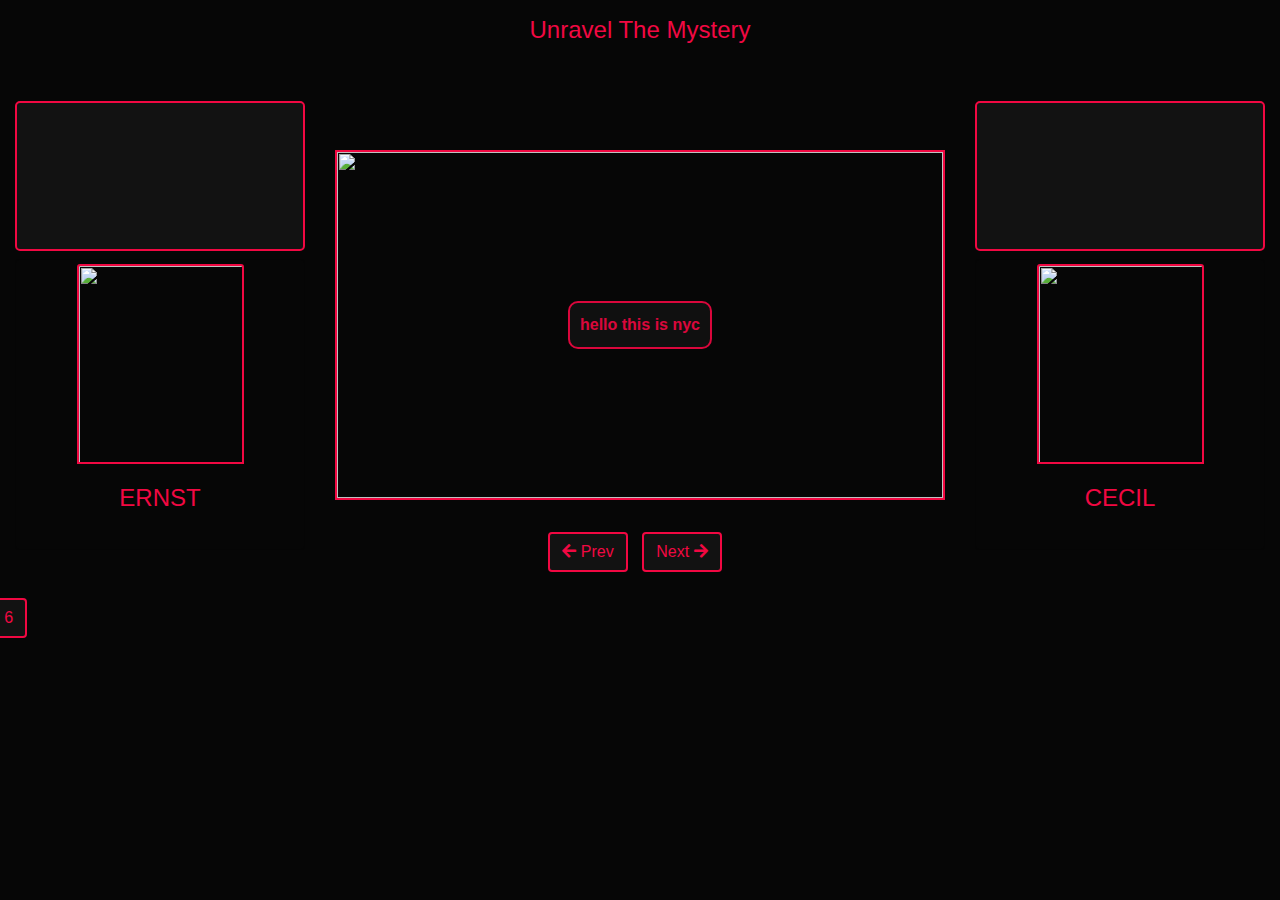
==== index.html @ f5765146 "added inner container" ====
<!DOCTYPE html>
<html lang="en">
<head>
<meta charset="UTF-8">
<meta name="viewport" content="width=device-width, initial-scale=1.0">
<meta http-equiv="X-UA-Compatible" content="ie=edge">
<meta name="Description" content="Enter your description here"/>
<link rel="stylesheet" href="https://cdnjs.cloudflare.com/ajax/libs/twitter-bootstrap/4.6.0/css/bootstrap.min.css">
<link rel="stylesheet" href="https://cdnjs.cloudflare.com/ajax/libs/font-awesome/5.15.2/css/all.min.css">
<link rel="stylesheet" href="https://unpkg.com/swiper/swiper-bundle.css" />
  <link rel="stylesheet" href="https://unpkg.com/swiper/swiper-bundle.min.css" />
  <link rel="stylesheet" href="style.css">
<title>Crime Scene</title>
</head>
<body>

  
<body>

  
  <div class="container-fluid">

    <div class="row mx-auto">
      <div class="col-10 mt-3 mx-auto">
        <h4 class = 'text-capitalize mx-auto text-center' id = 'heading'><span id = 'count'></span>unravel the mystery</h4>
      </div>
    </div>
    <div class="row story-container mt-5">
      <div class="col-lg-3 char-left mx-auto my-auto">
        <div class="tooltip-left">

          <div class="swiper-container mySwiper">
            <div class="swiper-wrapper">
              <div class="swiper-slide">

                <p id="left-dialogue" class = 'text-capitalize'>

                </p>
              </div>
            </div>
            <div class="swiper-scrollbar"></div>
          </div>


        </div>

        <div class="card mt-2 p-1">
          <!-- <img class="card-img-top" src="holder.js/100x180/" alt=""> -->
        <img src="img/char2.jpg" alt="" class="card-img-top  img-fluid character-pic mx-auto" id="left-char">

          <div class="card-body">
            <h4 class="card-title text-center">ERNST</h4>
          </div>
        </div>
      </div>


      <div class="col-lg-6 my-auto scene" id = 'scene-outer'>
        <img src="img/asylum.jpg" alt="" class="img-fluid" id="scene">
        <div id="scene-script" class = 'text-transform mx-auto'>hello this is nyc</div>
        <div class="row mx-auto">
          <div class="col-12 mx-auto mt-4 pt-2 text-center">
              <button class='btn' id = 'prev' onclick="bwd()"><i class="fa fa-arrow-left" aria-hidden="true"></i> Prev</button>
              <button class='btn' id = 'next' onclick="fwd()">Next <i class="fa fa-arrow-right" aria-hidden="true"></i></button>
        
        
          </div>
        </div>
      </div>



      <div class="col-lg-3 char-right mx-auto my-auto">
        <div class="tooltip-right">

          <div class="swiper-container mySwiper">
            <div class="swiper-wrapper">
              <div class="swiper-slide">

                <p id="right-dialogue">

                </p>
              </div>
            </div>
            <div class="swiper-scrollbar"></div>
          </div>
        </div>

        <div class="card mt-2 p-1">
          <!-- <img class="card-img-top" src="holder.js/100x180/" alt=""> -->
        <img src="img/char1.jpg" alt="" class="card-img-top  img-fluid character-pic mx-auto" id="right-char">

          <div class="card-body">
            <h4 class="card-title text-center" id = 'char-2-name'>CECIL</h4>
          </div>
        </div>
      </div>
    </div>


<!-- Button trigger modal -->

    <div class="row mx-auto mt-5" id = 'outer-nav'>
     
     <div id = 'nav'>

      <div class="col-12 mx-auto">
        <div class="row mx-auto">
          <div class="col-2 mx-auto text-center"><a href="http://" class = 'mx-auto btn' type = 'btn' target="_blank" rel="noopener noreferrer">1</a></div>
          <div class="col-2 mx-auto text-center"><a href="http://" class = 'mx-auto btn' type = 'btn' target="_blank" rel="noopener noreferrer">2</a></div>
          <div class="col-2 mx-auto text-center"><a href="http://" class = 'mx-auto btn' type = 'btn' target="_blank" rel="noopener noreferrer">3</a></div>
          <div class="col-2 mx-auto text-center"><a href="http://" class = 'mx-auto btn' type = 'btn' target="_blank" rel="noopener noreferrer">4</a></div>
          <div class="col-2 mx-auto text-center"><a href="http://" class = 'mx-auto btn' type = 'btn' target="_blank" rel="noopener noreferrer">5</a></div>
          <div class="col-2 mx-auto text-center"><a href="http://" class = 'mx-auto btn' type = 'btn' target="_blank" rel="noopener noreferrer">6</a></div>

        </div>
      </div>
     </div>
    </div>
   
  </div>
  
 
<script src="https://cdnjs.cloudflare.com/ajax/libs/jquery/3.5.1/jquery.slim.min.js"></script>
<script src="https://cdnjs.cloudflare.com/ajax/libs/popper.js/1.16.1/umd/popper.min.js"></script>
<script src="https://cdnjs.cloudflare.com/ajax/libs/twitter-bootstrap/4.6.0/js/bootstrap.min.js"></script>
  <script src="https://unpkg.com/swiper/swiper-bundle.js"></script>
  <script src="https://unpkg.com/swiper/swiper-bundle.min.js"></script>
  <script>
    var swiper = new Swiper(".mySwiper", {
      direction: "vertical",
      slidesPerView: 'auto',
      freeMode: true,
      scrollbar: {
        el: ".swiper-scrollbar",
      },
      mousewheel: true,
    });
  </script>
  <script src="./script.js"></script>



</body>
</html>
---- style.css ----
body{
    padding: 0;
    margin: 0;
    box-sizing: border-box;
   position:relative;
    background: #060606;
}

.container-fluid{
    width: 100vw;
    height: 100vh;
    overflow:hidden;
}


.scene{
    height: 350px;
    
}
#heading{
    color:rgb(241, 8, 66);
}


.character-pic{
    height:200px;
    width:167px;
    border:2px solid rgb(241, 8, 66);
}

.scene img{
    height: 100%;
    width: 100%;
    border:2px solid rgb(241, 8, 66);
    display:block;
}

#scene-script{
    position:absolute;
    top:50%;
    left:50%;
    transform:translate(-50%, -50%);
    color:rgb(241, 8, 66);
    background-color:#121212;
    padding:10px;
    border:2px solid rgb(241, 8, 66);
    opacity:0.9;
    border-radius:10px;
    font-weight:700;
    
}
.scene .btn{
   background-color:#121212;
   border:2px solid rgb(241, 8, 66);
   color:rgb(241, 8, 66);
   margin-right:10px;
}



.tooltip-left, .tooltip-right{
    border-radius: 5px;
    background: #121212;
    color:#fff;
    border:2px solid rgb(241, 8, 66);
    height:150px;
}

.card{
    background-color:#060606;
    color:rgb(241, 8, 66);
    
}
.swiper-container {
    width: 100%;
    height: 100%;
  }

  .swiper-slide {
    font-size: 15px;
    height: 100%;
    -webkit-box-sizing: border-box;
    box-sizing: border-box;
    padding: 10px;
  }
  .swiper-slide p{
    text-transform: capitalize;

  }
#nav .btn{
    text-decoration:none;
    color:rgb(241, 8, 66);
    background-color: #121212;
    border:2px solid rgb(241, 8, 66);
    
}

#outer-nav{
    width:100%;
    height:100px;
}



@keyframes navfull{
    from{
        left:-90%;
    }
    to{
        left:0;
    }
}

@keyframes navsmall{
    from{
        left:0%;
    }
    to{
        left:-90%;
    }
}

#nav{
position:absolute;
left:-90%;
width:100%;
}


/* #nav:after:hover{
    animation:navfull 2s forwards;
} */

/* @media screen and (max-width:600px) {

    .container-fluid{
        height:auto;
    }

    .card-img-top{
        display:none;
    }
    
} */
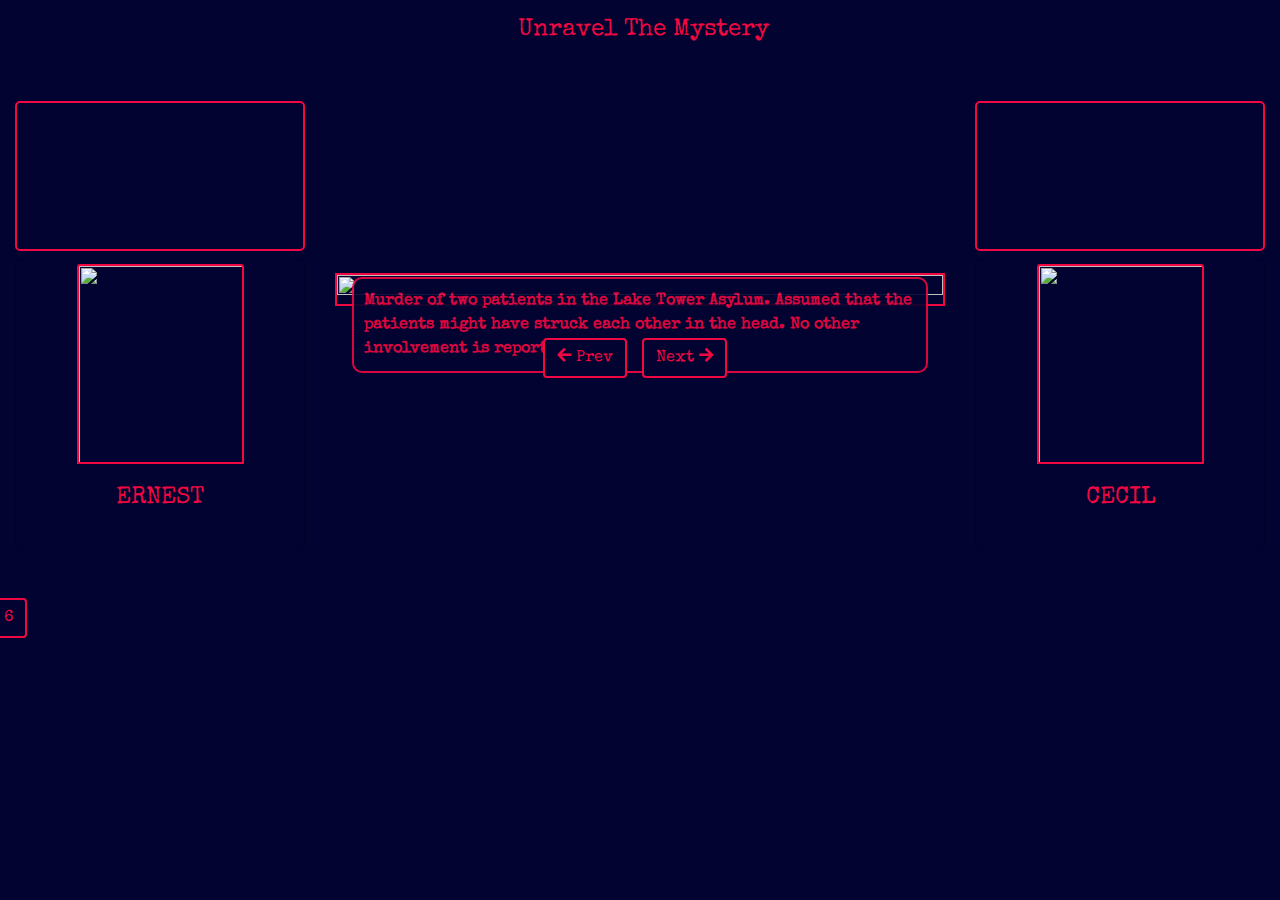
==== commit ca1b359c: "" ====
--- a/index.html
+++ b/index.html
@@ -22,7 +22,7 @@
 
     <div class="row mx-auto">
       <div class="col-10 mt-3 mx-auto">
-        <h4 class = 'text-capitalize mx-auto text-center' id = 'heading'><span id = 'count'></span>unravel the mystery</h4>
+        <h4 class = 'text-capitalize mx-auto text-center' id = 'heading'><span id = 'count'></span>&nbsp;unravel the mystery</h4>
       </div>
     </div>
     <div class="row story-container mt-5">
@@ -49,15 +49,19 @@
         <img src="img/char2.jpg" alt="" class="card-img-top  img-fluid character-pic mx-auto" id="left-char">
 
           <div class="card-body">
-            <h4 class="card-title text-center">ERNST</h4>
+            <h4 class="card-title text-center">ERNEST</h4>
           </div>
         </div>
       </div>
 
 
       <div class="col-lg-6 my-auto scene" id = 'scene-outer'>
-        <img src="img/asylum.jpg" alt="" class="img-fluid" id="scene">
-        <div id="scene-script" class = 'text-transform mx-auto'>hello this is nyc</div>
+        <div id="hoverChange">
+          <img src="img/asylum.jpg" alt="" class="img-fluid" id="scene">
+        <div id="scene-script" class = 'text-transform mx-auto'>Murder of two patients in the Lake Tower Asylum. Assumed that
+          the patients might have struck each other in the head. No other
+          involvement is reported yet.</div>
+        </div>
         <div class="row mx-auto">
           <div class="col-12 mx-auto mt-4 pt-2 text-center">
               <button class='btn' id = 'prev' onclick="bwd()"><i class="fa fa-arrow-left" aria-hidden="true"></i> Prev</button>
--- a/style.css
+++ b/style.css
@@ -1,9 +1,12 @@
+@import url('https://fonts.googleapis.com/css2?family=Special+Elite&display=swap');
 body{
+
     padding: 0;
     margin: 0;
     box-sizing: border-box;
    position:relative;
-    background: #060606;
+    background: rgb(2, 3, 48);
+    font-family: 'Special Elite', cursive;
 }
 
 .container-fluid{
@@ -13,10 +16,10 @@
 }
 
 
-.scene{
+/* .scene{
     height: 350px;
     
-}
+} */
 #heading{
     color:rgb(241, 8, 66);
 }
@@ -41,33 +44,34 @@
     left:50%;
     transform:translate(-50%, -50%);
     color:rgb(241, 8, 66);
-    background-color:#121212;
+    background-color:rgb(2, 3, 48);
     padding:10px;
     border:2px solid rgb(241, 8, 66);
     opacity:0.9;
     border-radius:10px;
     font-weight:700;
+    width:90%;
+
     
 }
 .scene .btn{
-   background-color:#121212;
+   background-color:rgb(2, 3, 48);
    border:2px solid rgb(241, 8, 66);
    color:rgb(241, 8, 66);
    margin-right:10px;
 }
 
 
-
 .tooltip-left, .tooltip-right{
     border-radius: 5px;
-    background: #121212;
+    background: rgb(2, 3, 48);
     color:#fff;
     border:2px solid rgb(241, 8, 66);
     height:150px;
 }
 
 .card{
-    background-color:#060606;
+    background-color:rgb(2, 3, 48);
     color:rgb(241, 8, 66);
     
 }
@@ -90,7 +94,7 @@
 #nav .btn{
     text-decoration:none;
     color:rgb(241, 8, 66);
-    background-color: #121212;
+    background-color: rgb(2, 3, 48);
     border:2px solid rgb(241, 8, 66);
     
 }
@@ -100,7 +104,9 @@
     height:100px;
 }
 
-
+#scene-outer:hover #scene-script{
+    background-color:transparent;
+}
 
 @keyframes navfull{
     from{
@@ -141,4 +147,38 @@
         display:none;
     }
     
-} */+} */
+
+
+@media  screen and (max-width:500px) {
+
+    .container-fluid{
+        height:max-content;
+        font-size:14px;
+    }
+
+    .story-container{
+        display :grid;
+    }
+    .card-img-top{
+        height:100px;
+        width:auto;
+    }
+
+    .btn{
+        margin-top:25px;
+        margin-bottom:50px;
+    }
+
+    .card-title{
+        font-size:16px;
+    }
+    #scene-script{
+        height:55%;
+        width:90%;
+        top:0;
+        left:50%;
+        transform:translate(-50%,0);
+        opacity:0.8;
+    }
+}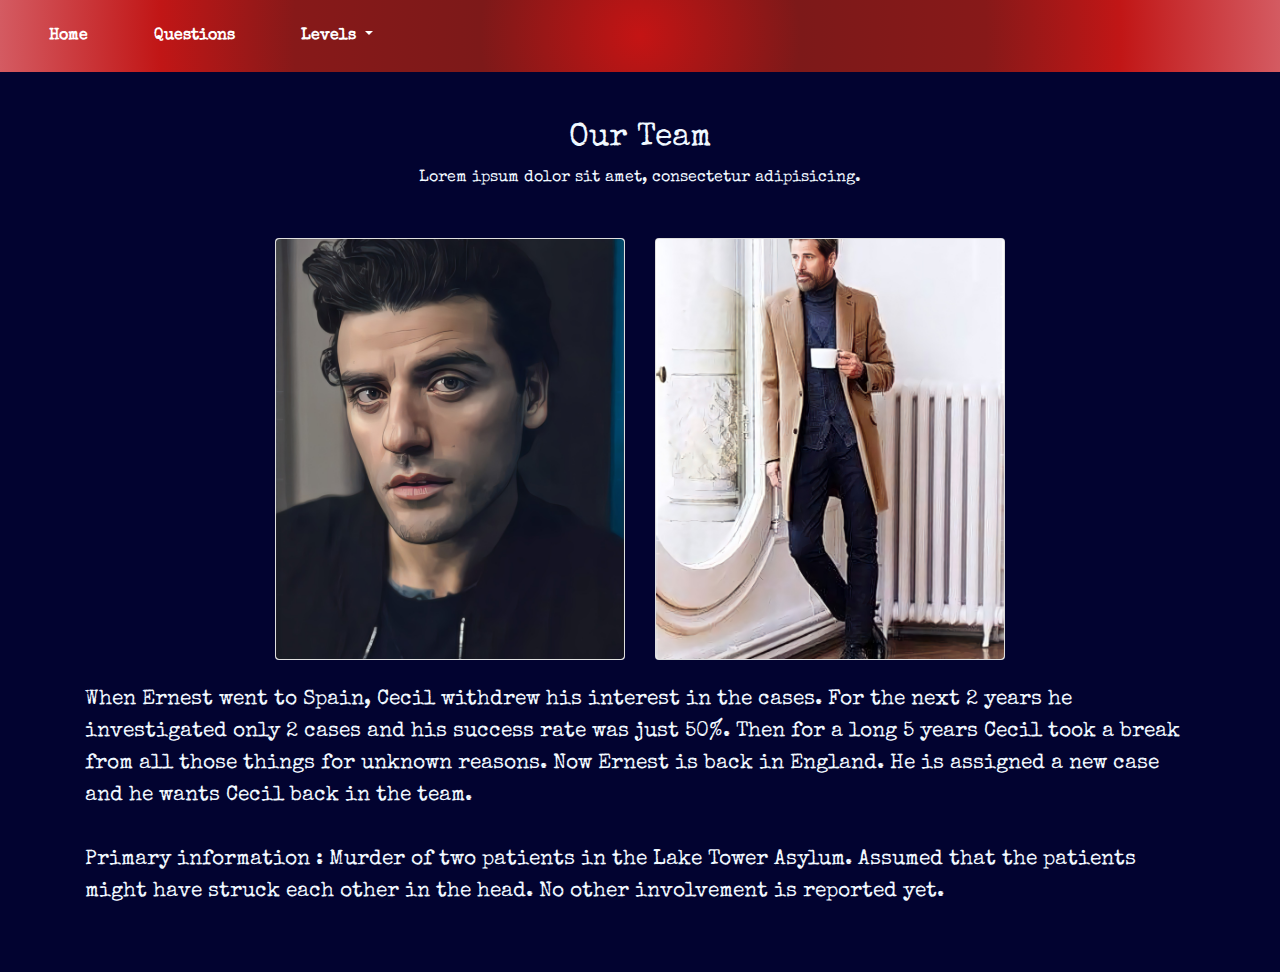
==== commit 0b6041fb: "linked home page" ====
--- a/index.html
+++ b/index.html
@@ -1,150 +1,130 @@
 <!DOCTYPE html>
 <html lang="en">
+
 <head>
-<meta charset="UTF-8">
-<meta name="viewport" content="width=device-width, initial-scale=1.0">
-<meta http-equiv="X-UA-Compatible" content="ie=edge">
-<meta name="Description" content="Enter your description here"/>
-<link rel="stylesheet" href="https://cdnjs.cloudflare.com/ajax/libs/twitter-bootstrap/4.6.0/css/bootstrap.min.css">
-<link rel="stylesheet" href="https://cdnjs.cloudflare.com/ajax/libs/font-awesome/5.15.2/css/all.min.css">
-<link rel="stylesheet" href="https://unpkg.com/swiper/swiper-bundle.css" />
-  <link rel="stylesheet" href="https://unpkg.com/swiper/swiper-bundle.min.css" />
-  <link rel="stylesheet" href="style.css">
-<title>Crime Scene</title>
+    <meta charset="UTF-8">
+    <meta name="viewport" content="width=device-width, initial-scale=1.0">
+    <meta http-equiv="X-UA-Compatible" content="ie=edge">
+    <meta name="Description" content="Enter your description here" />
+    <link rel="stylesheet" href="https://cdnjs.cloudflare.com/ajax/libs/twitter-bootstrap/4.6.0/css/bootstrap.min.css">
+    <link rel="stylesheet" href="https://cdnjs.cloudflare.com/ajax/libs/font-awesome/5.15.2/css/all.min.css">
+    <link rel="stylesheet" href="home.css">
+  <link href="https://fonts.googleapis.com/css2?family=Special+Elite&display=swap" rel="stylesheet">
+
+    <title>It's a crime</title>
 </head>
+
 <body>
-
-  
-<body>
-
-  
-  <div class="container-fluid">
-
-    <div class="row mx-auto">
-      <div class="col-10 mt-3 mx-auto">
-        <h4 class = 'text-capitalize mx-auto text-center' id = 'heading'><span id = 'count'></span>&nbsp;unravel the mystery</h4>
-      </div>
-    </div>
-    <div class="row story-container mt-5">
-      <div class="col-lg-3 char-left mx-auto my-auto">
-        <div class="tooltip-left">
-
-          <div class="swiper-container mySwiper">
-            <div class="swiper-wrapper">
-              <div class="swiper-slide">
-
-                <p id="left-dialogue" class = 'text-capitalize'>
-
-                </p>
-              </div>
-            </div>
-            <div class="swiper-scrollbar"></div>
-          </div>
-
-
-        </div>
-
-        <div class="card mt-2 p-1">
-          <!-- <img class="card-img-top" src="holder.js/100x180/" alt=""> -->
-        <img src="img/char2.jpg" alt="" class="card-img-top  img-fluid character-pic mx-auto" id="left-char">
-
-          <div class="card-body">
-            <h4 class="card-title text-center">ERNEST</h4>
-          </div>
-        </div>
-      </div>
-
-
-      <div class="col-lg-6 my-auto scene" id = 'scene-outer'>
-        <div id="hoverChange">
-          <img src="img/asylum.jpg" alt="" class="img-fluid" id="scene">
-        <div id="scene-script" class = 'text-transform mx-auto'>Murder of two patients in the Lake Tower Asylum. Assumed that
-          the patients might have struck each other in the head. No other
-          involvement is reported yet.</div>
-        </div>
-        <div class="row mx-auto">
-          <div class="col-12 mx-auto mt-4 pt-2 text-center">
-              <button class='btn' id = 'prev' onclick="bwd()"><i class="fa fa-arrow-left" aria-hidden="true"></i> Prev</button>
-              <button class='btn' id = 'next' onclick="fwd()">Next <i class="fa fa-arrow-right" aria-hidden="true"></i></button>
-        
-        
-          </div>
-        </div>
-      </div>
 
 
 
-      <div class="col-lg-3 char-right mx-auto my-auto">
-        <div class="tooltip-right">
+    <nav class="navbar navbar-expand-sm navbar-dark py-3" style="background: rgb(196,20,20);
+    background: radial-gradient(circle, rgba(196,20,20,1) 0%, rgba(125,25,25,1) 25%, rgba(135,25,25,1) 54%, rgba(193,22,22,1) 75%, rgba(212,91,98,1) 100%);color:rgb(241, 8, 66);">
+        <button class="navbar-toggler d-lg-none" type="button" data-toggle="collapse" data-target="#collapsibleNavId"
+            aria-controls="collapsibleNavId" aria-expanded="false" aria-label="Toggle navigation"><i
+                class="fas fa-bars    "></i></button>
+        <div class="collapse navbar-collapse" id="collapsibleNavId">
+            <ul class="navbar-nav mr-auto mt-2 mt-lg-0">
+                <li class="nav-item active">
+                    <a class="nav-link"' href="#">Home <span
+                            class="sr-only">(current)</span></a>
+                </li>
 
-          <div class="swiper-container mySwiper">
-            <div class="swiper-wrapper">
-              <div class="swiper-slide">
+                <li class="nav-item active">
+                    <a class="nav-link" href="#">Questions <span
+                            class="sr-only">(current)</span></a>
+                </li>
 
-                <p id="right-dialogue">
+                <li class="nav-item dropdown">
+                    <a class="nav-link dropdown-toggle active" href="#" id="navbarDropdown" role="button" data-toggle="dropdown" aria-haspopup="true" aria-expanded="false">
+                      Levels
+                    </a>
+                    <div class="dropdown-menu" aria-labelledby="navbarDropdown">
+                      <a class="dropdown-item" href="#">Level-1</a>
+                      <a class="dropdown-item" href="#">Level-2</a>
+                      <a class="dropdown-item" href="#">Level-3</a>
+                      <a class="dropdown-item" href="#">Level-4</a>
+                      <a class="dropdown-item" href="#">Level-5</a>
+                      <a class="dropdown-item" href="#">Level-6</a>
+                    </div>
+                  </li>
+            </ul>
 
-                </p>
-              </div>
-            </div>
-            <div class="swiper-scrollbar"></div>
-          </div>
         </div>
+    </nav>
 
-        <div class="card mt-2 p-1">
-          <!-- <img class="card-img-top" src="holder.js/100x180/" alt=""> -->
-        <img src="img/char1.jpg" alt="" class="card-img-top  img-fluid character-pic mx-auto" id="right-char">
-
-          <div class="card-body">
-            <h4 class="card-title text-center" id = 'char-2-name'>CECIL</h4>
-          </div>
-        </div>
-      </div>
-    </div>
+    <div class="container-fluid">
 
 
-<!-- Button trigger modal -->
+        <section id="our-team">
+            <div class="container">
+                <header>
+                    <h2 class="text-center font-weight-light">Our Team</h2>
+                    <p class="text-center">Lorem ipsum dolor sit amet, consectetur adipisicing.</p>
+                </header>
+                <div class="row mt-4 d-flex flex-row justify-content-center">
+                    <div class="wow fadeInLeft col-lg-4 col-md-6 mt-4" data-wow-offset="150">
+                        <div class="card overflow-hidden">
+                            <img class="card-img" src="img\cecil.jpg" alt="A person">
+                            <div
+                                class="position-absolute text-center text-white w-100 h-100 py-2 d-flex flex-column justify-content-center">
+                                <h4>Cecil Wilson</h4>
+                                <h6>Deputy Detective</h6>
+                                <p>Age :35</p>
 
-    <div class="row mx-auto mt-5" id = 'outer-nav'>
-     
-     <div id = 'nav'>
+                                <br>
+                                <p>Joined British force at the age of 20.
+                                    Recruited as Ernest Wilson’s partner in his detective agency.
+                                    </p>
+                            </div>
+                        </div>
+                    </div>
+                    <div class="wow fadeInLeft col-lg-4 col-md-6 mt-4" data-wow-offset="150">
+                        <div class="card overflow-hidden">
+                            <img class="card-img" src="img\ernest.jpg" alt="A person">
+                            <div
+                                class="position-absolute text-center text-white w-100 h-100 py-2 d-flex flex-column justify-content-center">
+                                <h4>Ernest Taylor</h4>
+                                <h6 class="">Hero</h6>
+                                <p>Age : 45</p>
+                                <br>
+                                <p>Joined Brittish special force at the age of 24. At the age of 30 he started a detective agency under British special council.
+                                    After 3 years he recruited Cecil to his team and became the most successfull criminal agency of that time. Worked 5 years with Cecil. Then he did spent 7 years
+                                    in spain on a secret mission.
+                                </p>
+                            </div>
+                        </div>
+                    </div>
+                </div>
 
-      <div class="col-12 mx-auto">
-        <div class="row mx-auto">
-          <div class="col-2 mx-auto text-center"><a href="http://" class = 'mx-auto btn' type = 'btn' target="_blank" rel="noopener noreferrer">1</a></div>
-          <div class="col-2 mx-auto text-center"><a href="http://" class = 'mx-auto btn' type = 'btn' target="_blank" rel="noopener noreferrer">2</a></div>
-          <div class="col-2 mx-auto text-center"><a href="http://" class = 'mx-auto btn' type = 'btn' target="_blank" rel="noopener noreferrer">3</a></div>
-          <div class="col-2 mx-auto text-center"><a href="http://" class = 'mx-auto btn' type = 'btn' target="_blank" rel="noopener noreferrer">4</a></div>
-          <div class="col-2 mx-auto text-center"><a href="http://" class = 'mx-auto btn' type = 'btn' target="_blank" rel="noopener noreferrer">5</a></div>
-          <div class="col-2 mx-auto text-center"><a href="http://" class = 'mx-auto btn' type = 'btn' target="_blank" rel="noopener noreferrer">6</a></div>
+                <br>
+                <p class="para">
+                    When Ernest went to Spain, Cecil withdrew his interest in the cases.
+For the next 2 years he investigated only 2 cases and his success rate was 
+just 50%.
+Then for a long 5 years Cecil took a break from all those things for 
+unknown reasons. 
 
-        </div>
-      </div>
-     </div>
-    </div>
-   
-  </div>
-  
- 
-<script src="https://cdnjs.cloudflare.com/ajax/libs/jquery/3.5.1/jquery.slim.min.js"></script>
-<script src="https://cdnjs.cloudflare.com/ajax/libs/popper.js/1.16.1/umd/popper.min.js"></script>
-<script src="https://cdnjs.cloudflare.com/ajax/libs/twitter-bootstrap/4.6.0/js/bootstrap.min.js"></script>
-  <script src="https://unpkg.com/swiper/swiper-bundle.js"></script>
-  <script src="https://unpkg.com/swiper/swiper-bundle.min.js"></script>
-  <script>
-    var swiper = new Swiper(".mySwiper", {
-      direction: "vertical",
-      slidesPerView: 'auto',
-      freeMode: true,
-      scrollbar: {
-        el: ".swiper-scrollbar",
-      },
-      mousewheel: true,
-    });
-  </script>
-  <script src="./script.js"></script>
+Now Ernest is back in England. He is assigned  a new case and he wants 
+Cecil back in the team. 
+<br><br>
+Primary information :
+Murder of two patients in the Lake Tower Asylum. Assumed that the patients 
+might have struck each other in the head. No other involvement is reported 
+yet.
+                </p>
+            </div>
+        </section>
 
 
+    </div>
+    <script src="https://cdnjs.cloudflare.com/ajax/libs/wow/1.1.2/wow.min.js"
+        integrity="sha512-Eak/29OTpb36LLo2r47IpVzPBLXnAMPAVypbSZiZ4Qkf8p/7S/XRG5xp7OKWPPYfJT6metI+IORkR5G8F900+g=="
+        crossorigin="anonymous" referrerpolicy="no-referrer"></script>
 
+    <script src="https://cdnjs.cloudflare.com/ajax/libs/jquery/3.5.1/jquery.slim.min.js"></script>
+    <script src="https://cdnjs.cloudflare.com/ajax/libs/popper.js/1.16.1/umd/popper.min.js"></script>
+    <script src="https://cdnjs.cloudflare.com/ajax/libs/twitter-bootstrap/4.6.0/js/bootstrap.min.js"></script>
 </body>
-</html>
 
+</html>--- a/home.css
+++ b/home.css
@@ -0,0 +1,48 @@
+@import url('https://fonts.googleapis.com/css2?family=Rowdies&display=swap');
+*{
+    margin:0;
+    padding:0;
+    box-sizing:border-box;
+    position:relative;
+}
+
+html,body{
+    scroll-behavior: smooth;
+    background: rgb(2, 3, 48);
+    color: aliceblue;
+    font-family: 'Special Elite', cursive;
+}
+
+.container-fluid{
+    height:fit-content;
+    width:fit-content;
+    background: rgb(2, 3, 48);
+overflow:hidden;
+}
+
+#our-team { padding: 3rem 0; }
+#our-team img {
+    height: 420px;
+    object-fit: cover;
+}
+#our-team i { transition: opacity .2s; }
+#our-team i:hover { opacity: .5; }
+#our-team .card > div {
+    background-color: rgba(30, 30, 30, .7);
+    transform: translateX(-100%);
+    transition: transform .35s;
+}
+#our-team .card:hover > div { transform: translateX(0); }
+
+#our-team .para{
+    line-height: 2rem;
+    font-size: 1.3rem;
+}
+
+.nav-item {
+    padding: 0 25px;
+    font-weight: bold;
+}
+.nav-link:hover{
+    opacity: 0.6;
+}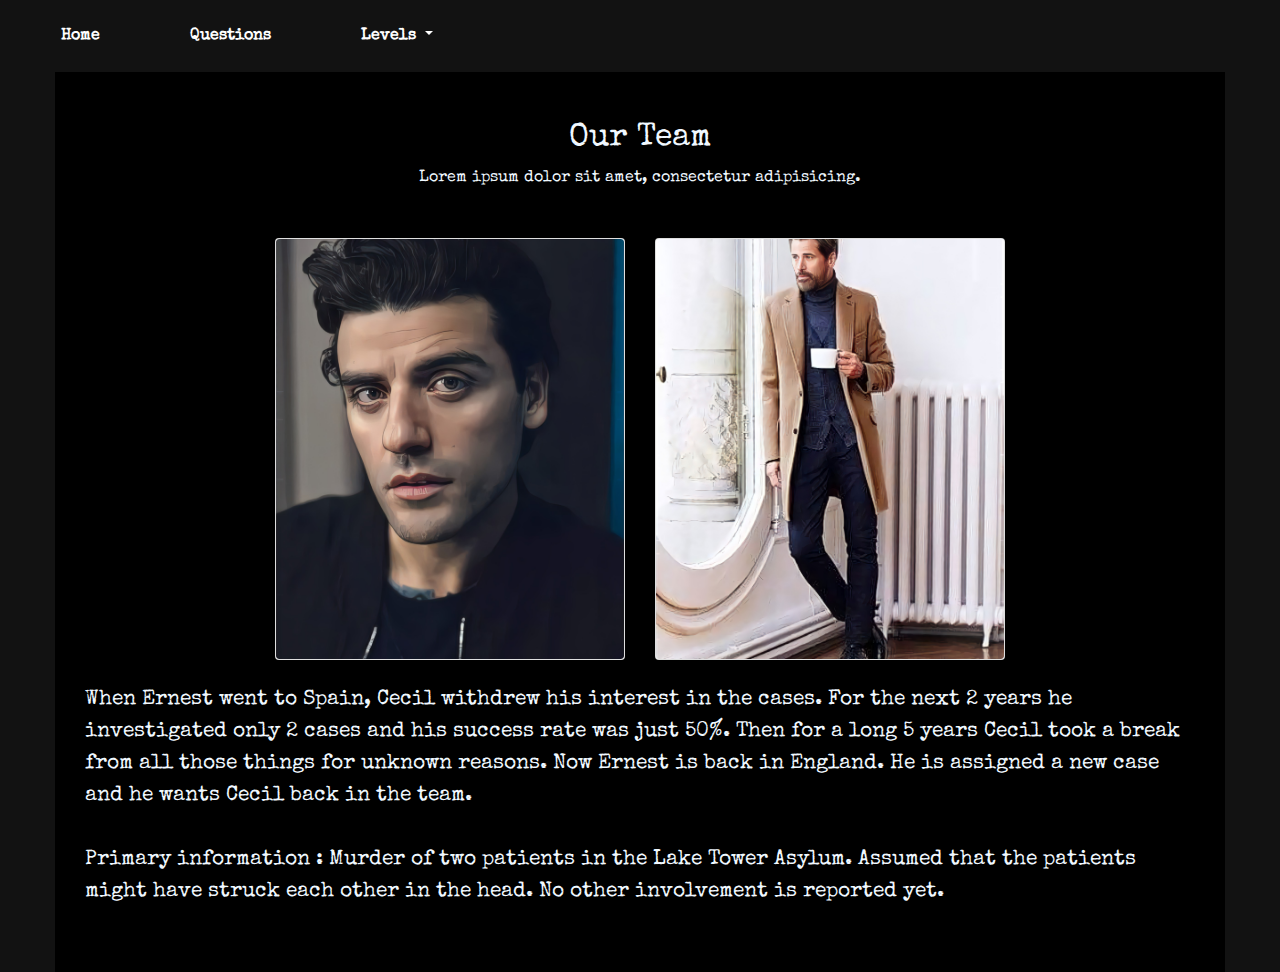
==== commit 735cc94e: "color changed" ====
--- a/index.html
+++ b/index.html
@@ -9,6 +9,7 @@
     <link rel="stylesheet" href="https://cdnjs.cloudflare.com/ajax/libs/twitter-bootstrap/4.6.0/css/bootstrap.min.css">
     <link rel="stylesheet" href="https://cdnjs.cloudflare.com/ajax/libs/font-awesome/5.15.2/css/all.min.css">
     <link rel="stylesheet" href="home.css">
+
   <link href="https://fonts.googleapis.com/css2?family=Special+Elite&display=swap" rel="stylesheet">
 
     <title>It's a crime</title>
@@ -18,15 +19,14 @@
 
 
 
-    <nav class="navbar navbar-expand-sm navbar-dark py-3" style="background: rgb(196,20,20);
-    background: radial-gradient(circle, rgba(196,20,20,1) 0%, rgba(125,25,25,1) 25%, rgba(135,25,25,1) 54%, rgba(193,22,22,1) 75%, rgba(212,91,98,1) 100%);color:rgb(241, 8, 66);">
+    <nav class="navbar navbar-expand-sm navbar-dark py-3">
         <button class="navbar-toggler d-lg-none" type="button" data-toggle="collapse" data-target="#collapsibleNavId"
             aria-controls="collapsibleNavId" aria-expanded="false" aria-label="Toggle navigation"><i
                 class="fas fa-bars    "></i></button>
         <div class="collapse navbar-collapse" id="collapsibleNavId">
             <ul class="navbar-nav mr-auto mt-2 mt-lg-0">
                 <li class="nav-item active">
-                    <a class="nav-link"' href="#">Home <span
+                    <a class="nav-link" href="#">Home <span
                             class="sr-only">(current)</span></a>
                 </li>
 
@@ -40,11 +40,11 @@
                       Levels
                     </a>
                     <div class="dropdown-menu" aria-labelledby="navbarDropdown">
-                      <a class="dropdown-item" href="#">Level-1</a>
-                      <a class="dropdown-item" href="#">Level-2</a>
-                      <a class="dropdown-item" href="#">Level-3</a>
-                      <a class="dropdown-item" href="#">Level-4</a>
-                      <a class="dropdown-item" href="#">Level-5</a>
+                      <a class="dropdown-item" href="./level1.html">Level-1</a>
+                      <a class="dropdown-item" href="./level2.html">Level-2</a>
+                      <a class="dropdown-item" href="./level3.html">Level-3</a>
+                      <a class="dropdown-item" href="./level4.html">Level-4</a>
+                      <a class="dropdown-item" href="./level5.html">Level-5</a>
                       <a class="dropdown-item" href="#">Level-6</a>
                     </div>
                   </li>
--- a/home.css
+++ b/home.css
@@ -8,7 +8,7 @@
 
 html,body{
     scroll-behavior: smooth;
-    background: rgb(2, 3, 48);
+    background: #121212;
     color: aliceblue;
     font-family: 'Special Elite', cursive;
 }
@@ -16,9 +16,27 @@
 .container-fluid{
     height:fit-content;
     width:fit-content;
-    background: rgb(2, 3, 48);
+    background: #000;
 overflow:hidden;
 }
+
+
+.navbar-nav .nav-item .nav-link{
+    color:var(--subClr);
+    padding-left: 20px;
+    padding-right:20px;
+    font-weight:600;
+}
+
+.navbar-nav .nav-item .nav-link:hover{
+
+
+    background-color: orange;
+    border-radius:10px;
+ 
+}
+
+
 
 #our-team { padding: 3rem 0; }
 #our-team img {
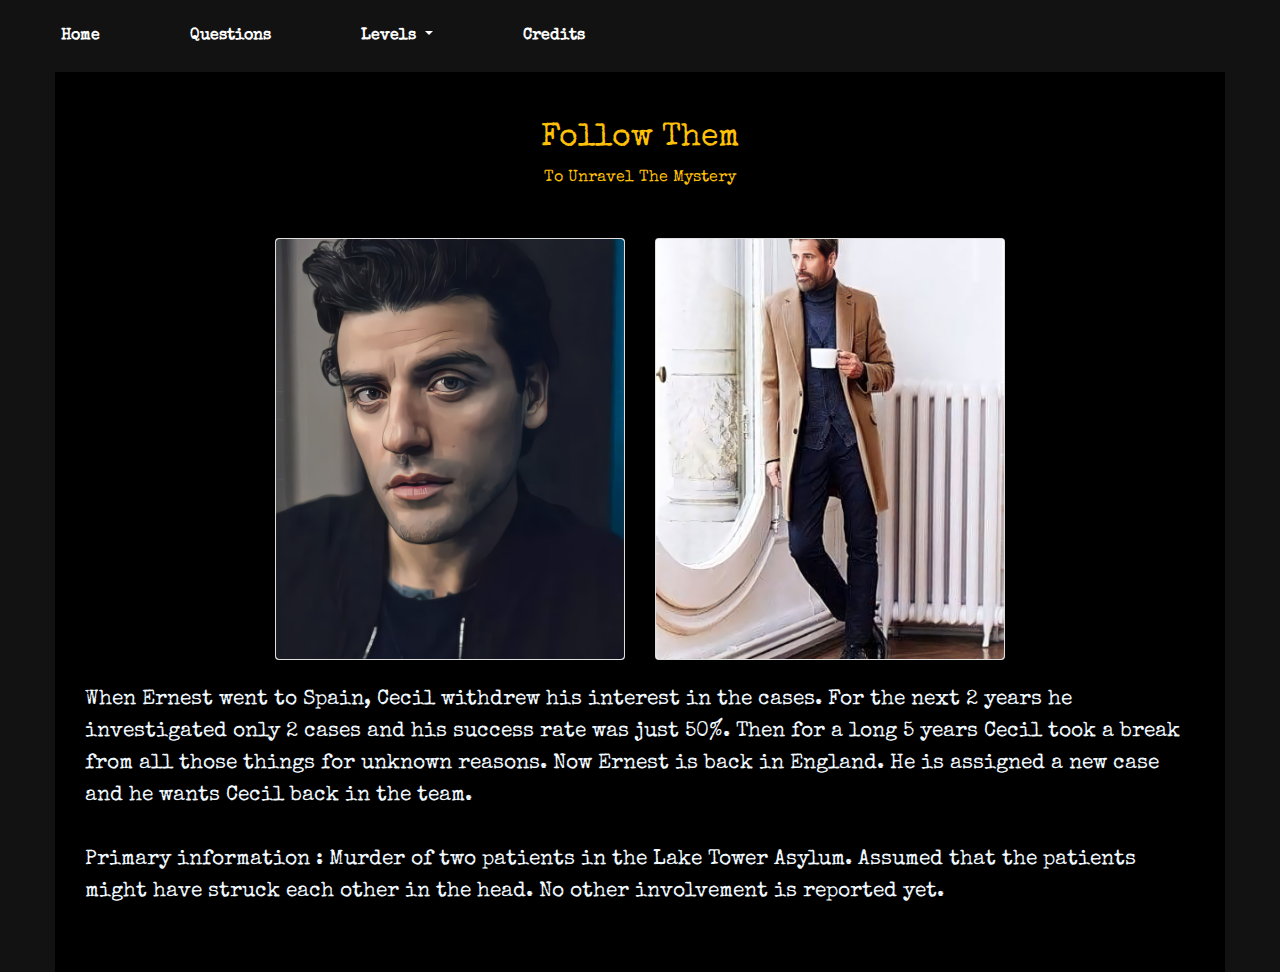
==== commit ecfc3b5c: "added all files issues solved final commit" ====
--- a/index.html
+++ b/index.html
@@ -26,13 +26,11 @@
         <div class="collapse navbar-collapse" id="collapsibleNavId">
             <ul class="navbar-nav mr-auto mt-2 mt-lg-0">
                 <li class="nav-item active">
-                    <a class="nav-link" href="#">Home <span
-                            class="sr-only">(current)</span></a>
+                    <a class="nav-link" href="#">Home</a>
                 </li>
 
                 <li class="nav-item active">
-                    <a class="nav-link" href="#">Questions <span
-                            class="sr-only">(current)</span></a>
+                    <a class="nav-link" href="#">Questions</a>
                 </li>
 
                 <li class="nav-item dropdown">
@@ -48,6 +46,12 @@
                       <a class="dropdown-item" href="#">Level-6</a>
                     </div>
                   </li>
+                  <li class="nav-item ">
+                    <a class="nav-link  active" href="credits.html" role="button">
+                      Credits
+                    </a>
+                    
+                  </li>
             </ul>
 
         </div>
@@ -59,8 +63,8 @@
         <section id="our-team">
             <div class="container">
                 <header>
-                    <h2 class="text-center font-weight-light">Our Team</h2>
-                    <p class="text-center">Lorem ipsum dolor sit amet, consectetur adipisicing.</p>
+                    <h2 class="text-center font-weight-light text-capitalize text-warning">Follow them</h2>
+                    <p class = 'text-center text-capitalize text-warning'>to unravel the mystery</p>
                 </header>
                 <div class="row mt-4 d-flex flex-row justify-content-center">
                     <div class="wow fadeInLeft col-lg-4 col-md-6 mt-4" data-wow-offset="150">
